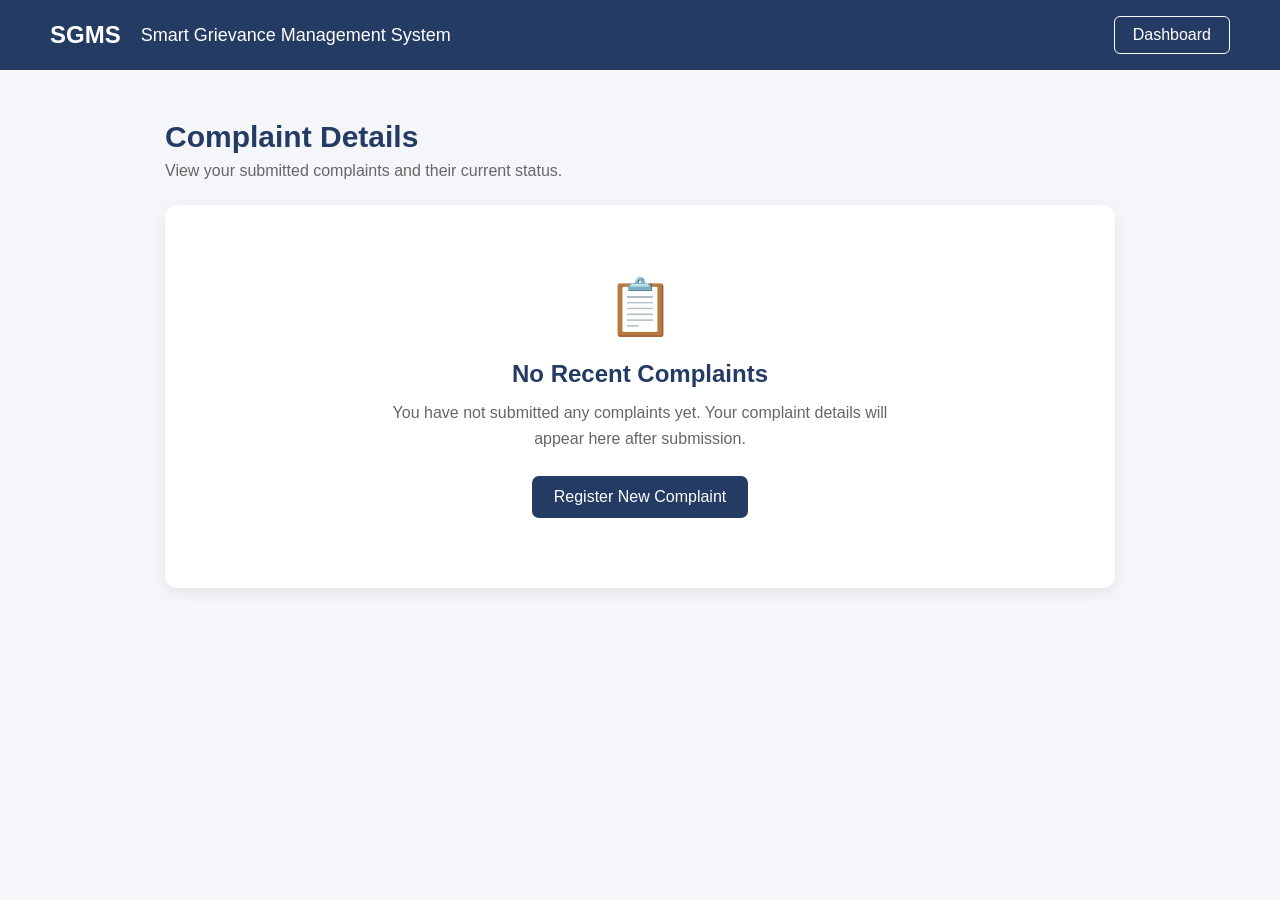
==== complaint_details/details.html @ ef90a048 "[Anvaya]add; complaint_details" ====
<!DOCTYPE html>
<html lang="en">
<head>
    <meta charset="UTF-8">
    <meta name="viewport" content="width=device-width, initial-scale=1.0">
    <title>Complaint Details</title>
    <link rel="stylesheet" href="/complaint_details/details.css">
</head>
<body>

    <nav class="navbar">
        <div class="logo">SGMS</div>
        <div class="nav-title">Smart Grievance Management System</div>
        <a href="./dashboard.html" class="back-btn">Dashboard</a>
    </nav>

    <main class="container">

        <div class="page-header">
            <h1>Complaint Details</h1>
            <p>View your submitted complaints and their current status.</p>
        </div>

        <div class="empty-card">

            <div class="icon">📋</div>

            <h2>No Recent Complaints</h2>

            <p>
                You have not submitted any complaints yet.
                Your complaint details will appear here after submission.
            </p>

            <a href="./new-complain.html" class="new-btn">
                Register New Complaint
            </a>

        </div>

    </main>

</body>
</html>
---- complaint_details/details.css ----
* {
    margin: 0;
    padding: 0;
    box-sizing: border-box;
}

body {
    font-family: Arial, sans-serif;
    background: #f4f6fa;
    color: #243b64;
}

.navbar {
    height: 70px;
    background: #243b64;
    color: white;
    display: flex;
    align-items: center;
    padding: 0 50px;
    gap: 20px;
}

.logo {
    font-size: 24px;
    font-weight: bold;
}

.nav-title {
    flex: 1;
    font-size: 18px;
}

.back-btn {
    text-decoration: none;
    color: white;
    border: 1px solid white;
    padding: 9px 18px;
    border-radius: 6px;
}

.container {
    max-width: 1000px;
    margin: 50px auto;
    padding: 0 25px;
}

.page-header {
    margin-bottom: 25px;
}

.page-header h1 {
    font-size: 30px;
    margin-bottom: 8px;
}

.page-header p {
    color: #666;
}

.empty-card {
    background: white;
    border-radius: 12px;
    padding: 70px 30px;
    text-align: center;
    box-shadow: 0 4px 15px rgba(0, 0, 0, 0.08);
}

.icon {
    font-size: 55px;
    margin-bottom: 20px;
}

.empty-card h2 {
    font-size: 24px;
    margin-bottom: 12px;
}

.empty-card p {
    color: #666;
    max-width: 500px;
    margin: 0 auto 25px;
    line-height: 1.6;
}

.new-btn {
    display: inline-block;
    background: #243b64;
    color: white;
    text-decoration: none;
    padding: 12px 22px;
    border-radius: 7px;
}

.new-btn:hover {
    background: #1b2e50;
}

@media (max-width: 600px) {

    .navbar {
        padding: 0 20px;
    }

    .nav-title {
        font-size: 14px;
    }

    .container {
        margin: 30px auto;
    }

    .empty-card {
        padding: 50px 20px;
    }
}
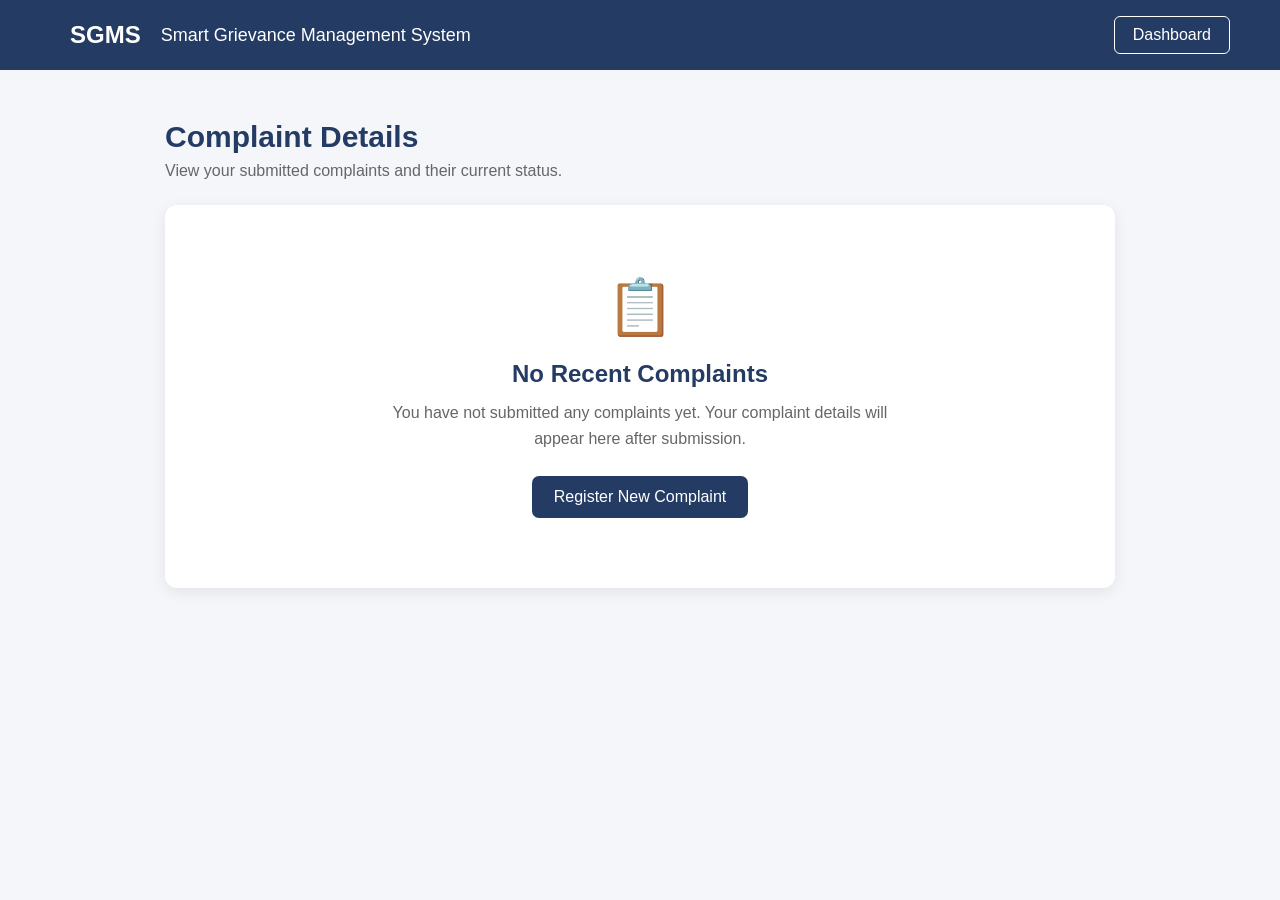
==== commit 453150c1: "[Antra] File added" ====
--- a/complaint_details/details.html
+++ b/complaint_details/details.html
@@ -4,14 +4,15 @@
     <meta charset="UTF-8">
     <meta name="viewport" content="width=device-width, initial-scale=1.0">
     <title>Complaint Details</title>
-    <link rel="stylesheet" href="/complaint_details/details.css">
+    <link rel="stylesheet" href="./details.css">
 </head>
 <body>
 
     <nav class="navbar">
+    <div id="clock"></div>
         <div class="logo">SGMS</div>
         <div class="nav-title">Smart Grievance Management System</div>
-        <a href="./dashboard.html" class="back-btn">Dashboard</a>
+        <a href="../dashboard/dashboard.html" class="back-btn">Dashboard</a>
     </nav>
 
     <main class="container">
@@ -32,13 +33,13 @@
                 Your complaint details will appear here after submission.
             </p>
 
-            <a href="./new-complain.html" class="new-btn">
+            <a href="../new-complain.html" class="new-btn">
                 Register New Complaint
             </a>
 
         </div>
 
     </main>
-
+<script src="../clock.js"></>
 </body>
 </html>
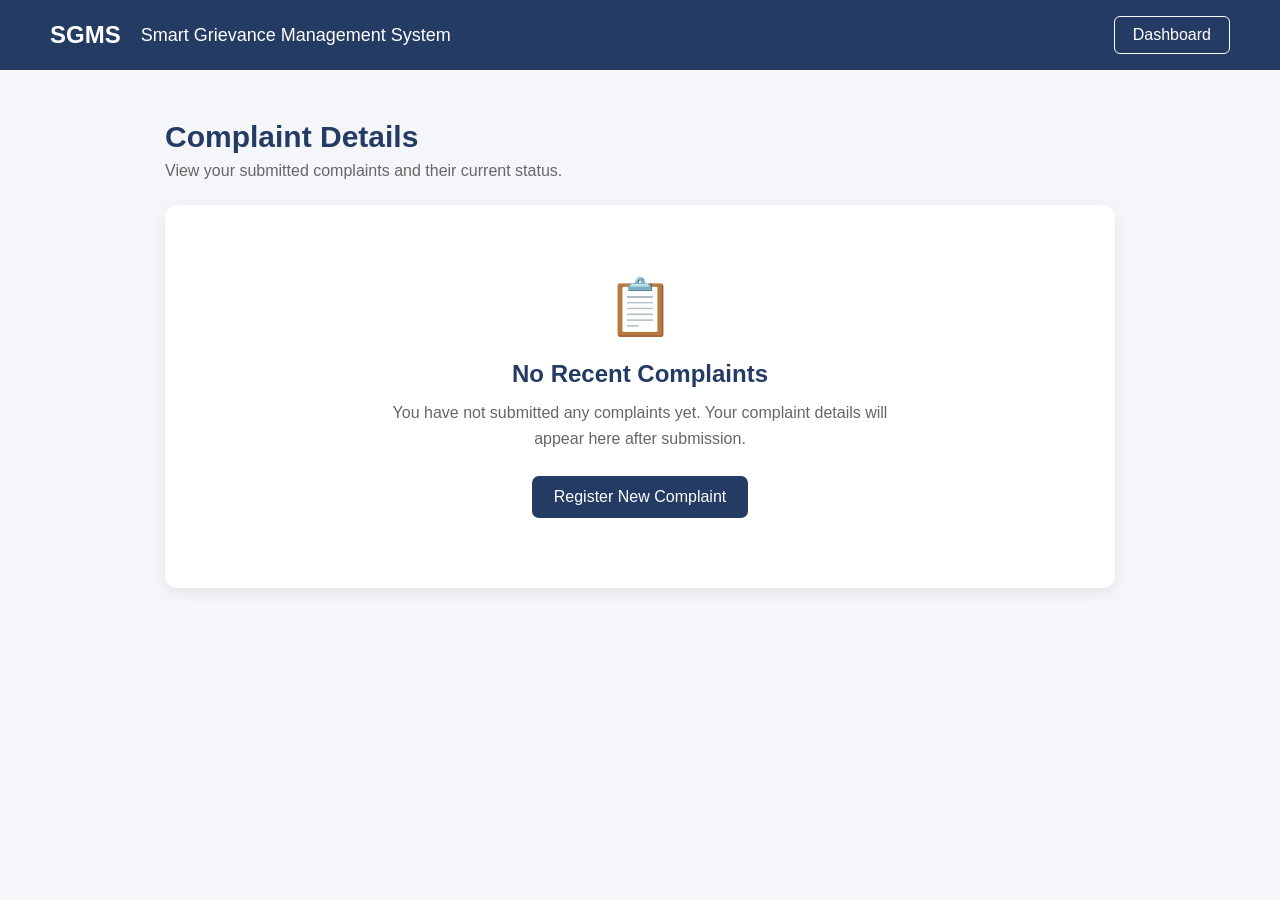
==== commit b56ecd15: "[Anvaya]add;details of js" ====
--- a/complaint_details/details.html
+++ b/complaint_details/details.html
@@ -4,15 +4,14 @@
     <meta charset="UTF-8">
     <meta name="viewport" content="width=device-width, initial-scale=1.0">
     <title>Complaint Details</title>
-    <link rel="stylesheet" href="./details.css">
+    <link rel="stylesheet" href="details.css">
 </head>
 <body>
 
     <nav class="navbar">
-    <div id="clock"></div>
         <div class="logo">SGMS</div>
         <div class="nav-title">Smart Grievance Management System</div>
-        <a href="../dashboard/dashboard.html" class="back-btn">Dashboard</a>
+        <a href="./dashboard.html" class="back-btn">Dashboard</a>
     </nav>
 
     <main class="container">
@@ -33,13 +32,14 @@
                 Your complaint details will appear here after submission.
             </p>
 
-            <a href="../new-complain.html" class="new-btn">
+            <a href="./new-complain.html" class="new-btn">
                 Register New Complaint
             </a>
 
         </div>
 
     </main>
-<script src="../clock.js"></>
+    <script src="details.js"></script>
+
 </body>
 </html>
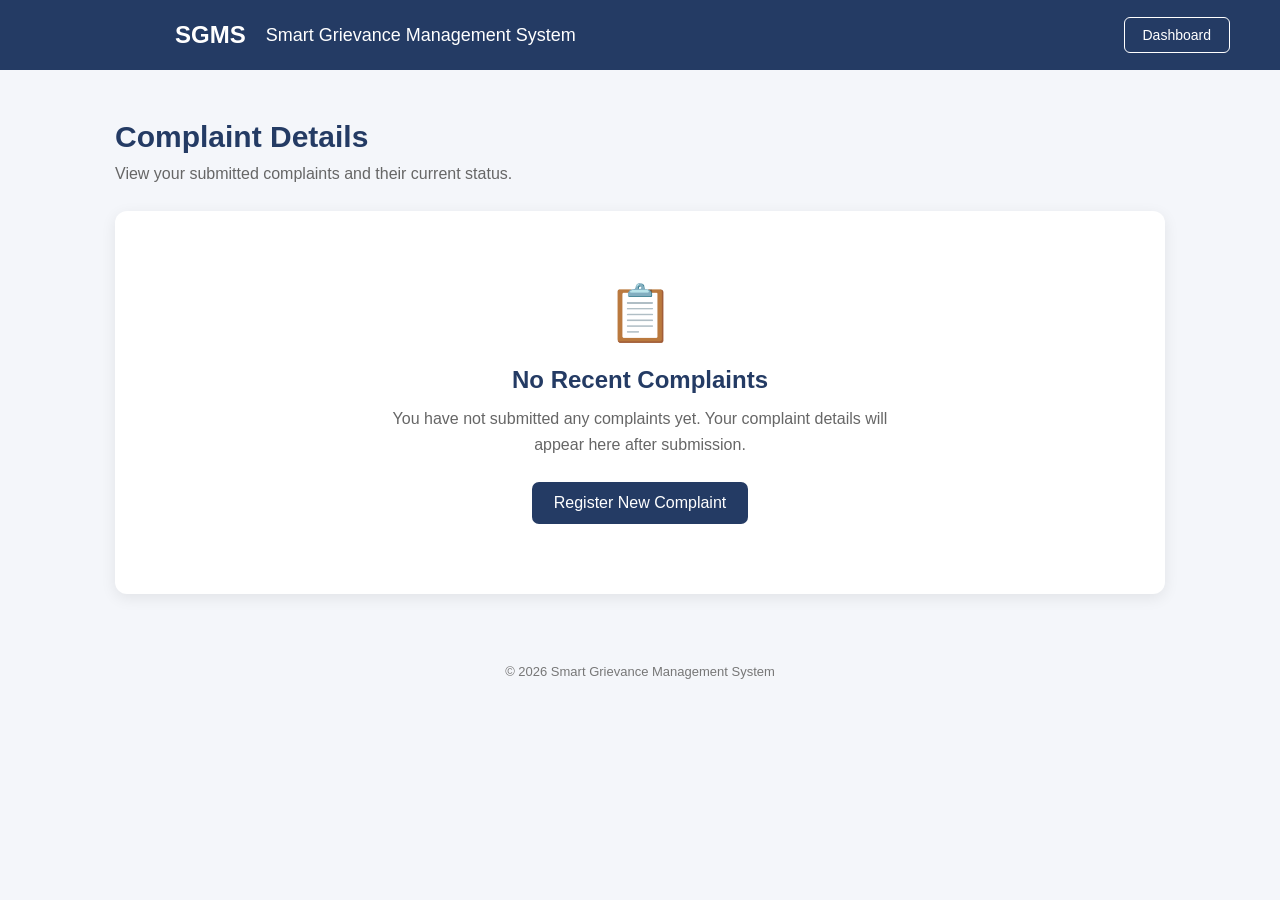
==== commit 6dd1fa5b: "[Antra] add: File is added" ====
--- a/complaint_details/details.html
+++ b/complaint_details/details.html
@@ -1,27 +1,57 @@
+
 <!DOCTYPE html>
 <html lang="en">
+
 <head>
     <meta charset="UTF-8">
     <meta name="viewport" content="width=device-width, initial-scale=1.0">
-    <title>Complaint Details</title>
-    <link rel="stylesheet" href="details.css">
+
+    <title>Complaint Details | SGMS</title>
+
+    <link rel="stylesheet" href="./details.css">
 </head>
+
 <body>
 
+    <!-- NAVBAR -->
+
     <nav class="navbar">
+
+        <div id="clock"></div>
+
         <div class="logo">SGMS</div>
-        <div class="nav-title">Smart Grievance Management System</div>
-        <a href="./dashboard.html" class="back-btn">Dashboard</a>
+
+        <div class="nav-title">
+            Smart Grievance Management System
+        </div>
+
+        <a href="../dashboard/dashboard.html" class="back-btn">
+            Dashboard
+        </a>
+
     </nav>
+
+
+    <!-- MAIN CONTENT -->
 
     <main class="container">
 
+        <!-- PAGE HEADING -->
+
         <div class="page-header">
+
             <h1>Complaint Details</h1>
-            <p>View your submitted complaints and their current status.</p>
+
+            <p>
+                View your submitted complaints and their current status.
+            </p>
+
         </div>
 
-        <div class="empty-card">
+
+        <!-- EMPTY MESSAGE -->
+
+        <div class="empty-card" id="emptyState">
 
             <div class="icon">📋</div>
 
@@ -32,14 +62,33 @@
                 Your complaint details will appear here after submission.
             </p>
 
-            <a href="./new-complain.html" class="new-btn">
+            <a href="../new-complain/new-complain.html" class="new-btn">
                 Register New Complaint
             </a>
 
         </div>
 
+
+        <!-- SUBMITTED COMPLAINTS -->
+
+        <div id="complaintList"></div>
+
+
     </main>
-    <script src="details.js"></script>
+
+
+    <!-- FOOTER -->
+
+    <footer>
+        <p>© 2026 Smart Grievance Management System</p>
+    </footer>
+
+
+    <!-- JAVASCRIPT FILES -->
+
+    <script src="../clock.js"></script>
+    <script src="./details.js"></script>
 
 </body>
-</html>+
+</html>
--- a/complaint_details/details.css
+++ b/complaint_details/details.css
@@ -1,3 +1,6 @@
+
+/* GENERAL */
+
 * {
     margin: 0;
     padding: 0;
@@ -10,14 +13,26 @@
     color: #243b64;
 }
 
+
+/* NAVBAR */
+
 .navbar {
-    height: 70px;
+    min-height: 70px;
     background: #243b64;
     color: white;
     display: flex;
     align-items: center;
-    padding: 0 50px;
+    padding: 12px 50px;
     gap: 20px;
+    flex-wrap: wrap;
+}
+
+#clock {
+    font-size: 14px;
+    text-align: center;
+    line-height: 1.5;
+    color: white;
+    min-width: 105px;
 }
 
 .logo {
@@ -30,16 +45,28 @@
     font-size: 18px;
 }
 
-.back-btn {
+.back-btn,
+.navbar a {
     text-decoration: none;
     color: white;
     border: 1px solid white;
     padding: 9px 18px;
     border-radius: 6px;
-}
+    transition: 0.3s;
+    font-size: 14px;
+}
+
+.back-btn:hover,
+.navbar a:hover {
+    background: white;
+    color: #243b64;
+}
+
+
+/* MAIN CONTAINER */
 
 .container {
-    max-width: 1000px;
+    max-width: 1100px;
     margin: 50px auto;
     padding: 0 25px;
 }
@@ -55,7 +82,11 @@
 
 .page-header p {
     color: #666;
-}
+    line-height: 1.5;
+}
+
+
+/* EMPTY COMPLAINT CARD */
 
 .empty-card {
     background: white;
@@ -89,16 +120,94 @@
     text-decoration: none;
     padding: 12px 22px;
     border-radius: 7px;
+    transition: 0.3s;
 }
 
 .new-btn:hover {
     background: #1b2e50;
 }
 
+
+/* SUBMITTED COMPLAINT CARDS */
+
+.complaint-card {
+    background: white;
+    border-radius: 12px;
+    padding: 28px 30px;
+    margin-bottom: 25px;
+    box-shadow: 0 4px 15px rgba(0, 0, 0, 0.08);
+    border-left: 5px solid #243b64;
+}
+
+.complaint-card h2 {
+    font-size: 22px;
+    color: #243b64;
+    margin-bottom: 20px;
+    padding-bottom: 14px;
+    border-bottom: 1px solid #e8eaf0;
+}
+
+.complaint-info p,
+.complaint-card p {
+    color: #555;
+    font-size: 15px;
+    line-height: 1.7;
+    margin: 10px 0;
+    overflow-wrap: anywhere;
+}
+
+.complaint-card strong {
+    color: #243b64;
+}
+
+
+/* STATUS BADGE */
+
+.status {
+    display: inline-block;
+    background: #fff0d5;
+    color: #a66b13;
+    padding: 6px 13px;
+    border-radius: 20px;
+    font-size: 12px;
+    font-weight: bold;
+}
+
+
+/* FOOTER */
+
+footer {
+    text-align: center;
+    padding: 20px;
+    color: #777;
+    font-size: 13px;
+    margin-top: 30px;
+}
+
+
+/* RESPONSIVE DESIGN */
+
+@media (max-width: 800px) {
+
+    .navbar {
+        padding: 15px 20px;
+        gap: 12px;
+    }
+
+    .nav-title {
+        font-size: 15px;
+    }
+
+    .container {
+        margin: 35px auto;
+    }
+}
+
 @media (max-width: 600px) {
 
     .navbar {
-        padding: 0 20px;
+        flex-direction: column;
+        align-items: flex-start;
     }
 
     .nav-title {
@@ -107,9 +216,26 @@
 
     .container {
         margin: 30px auto;
+        padding: 0 15px;
+    }
+
+    .page-header h1 {
+        font-size: 25px;
     }
 
     .empty-card {
         padding: 50px 20px;
     }
-}+
+    .complaint-card {
+        padding: 20px;
+    }
+
+    .complaint-card h2 {
+        font-size: 19px;
+    }
+
+    .complaint-card p {
+        font-size: 14px;
+    }
+}
